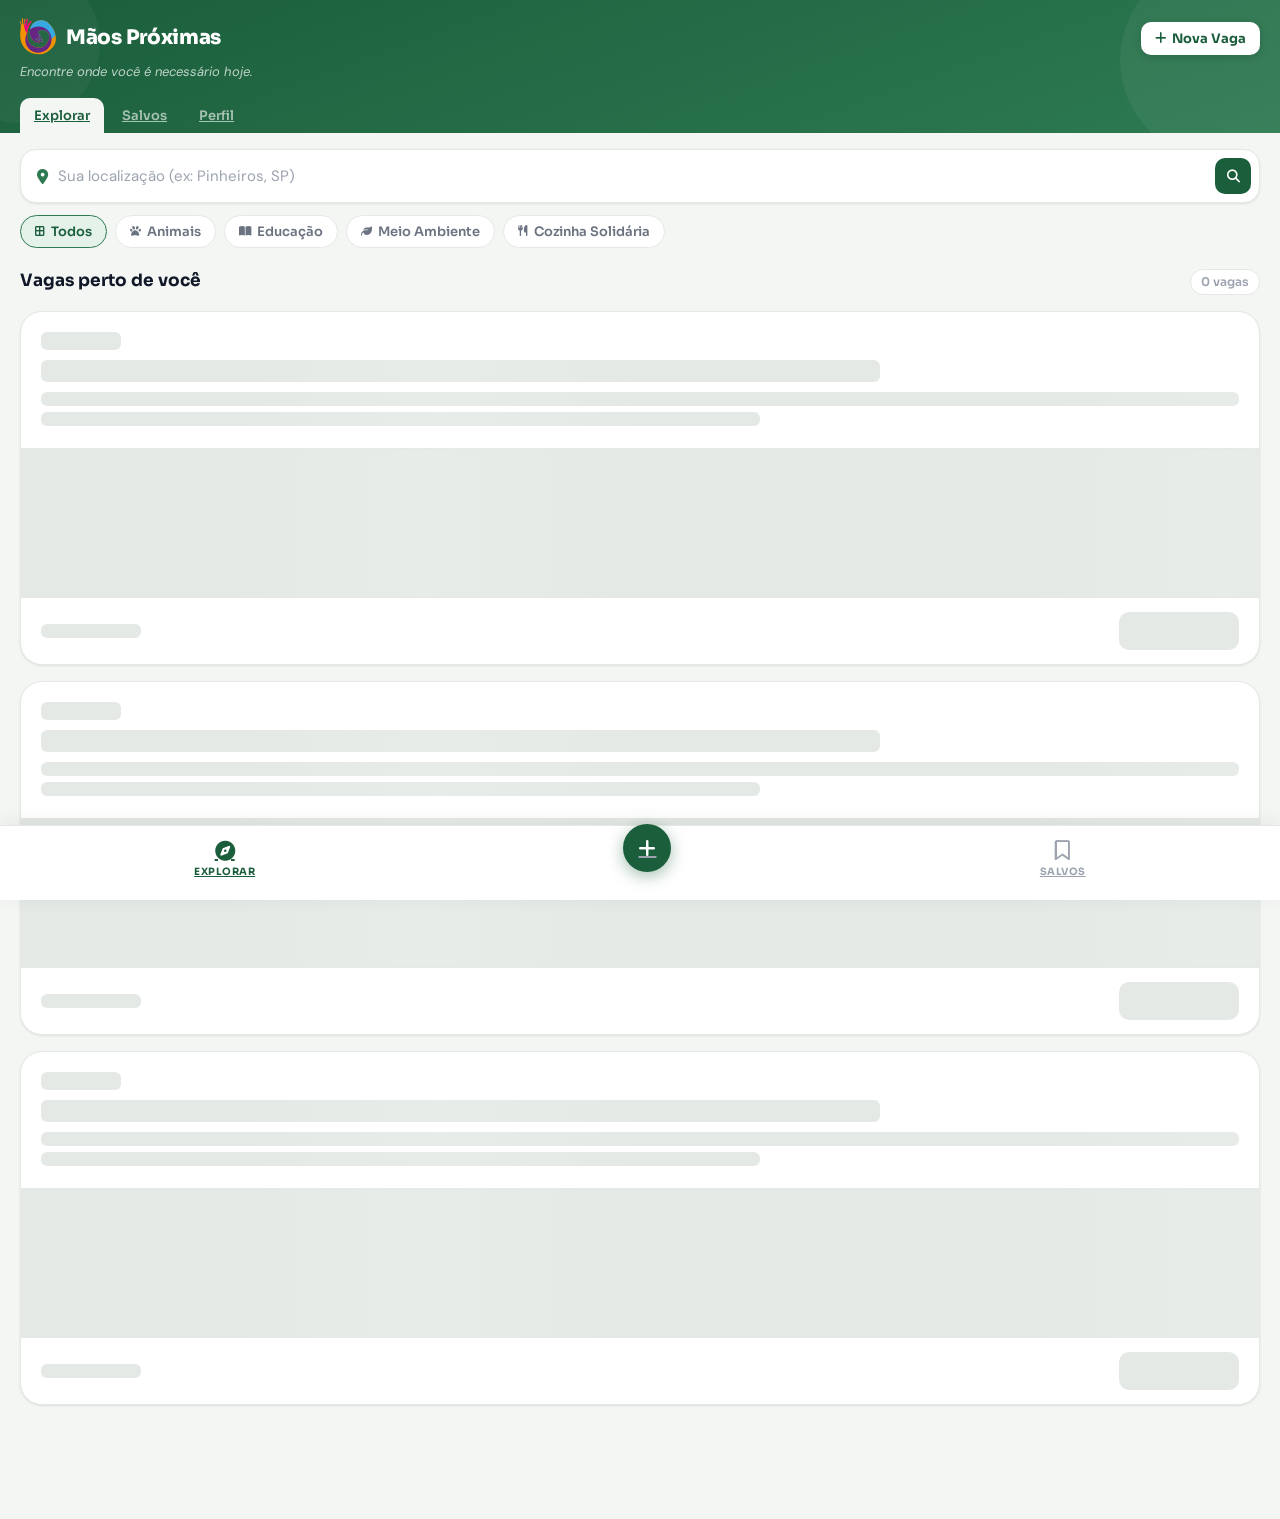
==== index.html @ 0b0cc78a "adicoinado o site" ====
<!DOCTYPE html>
<html lang="pt-br">
<head>
    <meta charset="UTF-8">
    <meta name="viewport" content="width=device-width, initial-scale=1.0">
    <title>Mãos Próximas - Voluntariado</title>
    <link rel="stylesheet" href="reset.css">
    <link rel="stylesheet" href="style.css">
    <link rel="stylesheet" href="https://cdnjs.cloudflare.com/ajax/libs/font-awesome/6.4.0/css/all.min.css">
    <link href="https://fonts.googleapis.com/css2?family=Sora:wght@400;500;600;700;800&family=DM+Sans:ital,wght@0,400;0,500;1,400&display=swap" rel="stylesheet">
</head>
<body>

    <header class="main-header">
        <div class="header-top">
            <div class="logo-area">
                <div class="logo-icon"><i class="fa-solid fa-hands-holding-heart"><img src="logo.svg" width="40px" height="40px" alt="Logo"></i></div>
                <h1>Mãos Próximas</h1>
            </div>
            <button class="btn-nova-vaga" onclick="window.location.href='cadastro.html'">
                <i class="fa-solid fa-plus"></i> Nova Vaga
            </button>
        </div>
        <p class="header-sub">Encontre onde você é necessário hoje.</p>
        <nav class="header-nav">
            <a href="#" class="nav-link active">Explorar</a>
            <a href="#" class="nav-link">Salvos</a>
            <a href="#" class="nav-link">Perfil</a>
        </nav>
    </header>

    <section class="search-section">
        <div class="search-box">
            <i class="fa-solid fa-location-dot search-icon"></i>
            <input type="text" placeholder="Sua localização (ex: Pinheiros, SP)">
            <button class="search-btn"><i class="fa-solid fa-magnifying-glass"></i></button>
        </div>
        
        <div class="filters-container">
            <button class="filter-chip active" data-filter="todos">
                <i class="fa-solid fa-border-all"></i> Todos
            </button>
            <button class="filter-chip" data-filter="animal">
                <i class="fa-solid fa-paw"></i> Animais
            </button>
            <button class="filter-chip" data-filter="educacao">
                <i class="fa-solid fa-book-open"></i> Educação
            </button>
            <button class="filter-chip" data-filter="ambiente">
                <i class="fa-solid fa-leaf"></i> Meio Ambiente
            </button>
            <button class="filter-chip" data-filter="cozinha">
                <i class="fa-solid fa-utensils"></i> Cozinha Solidária
            </button>
        </div>
    </section>

    <main class="vagas-container">
        <div class="section-header">
            <h2>Vagas perto de você</h2>
            <span class="vaga-count" id="vaga-count">0 vagas</span>
        </div>
        <div id="container-vagas" class="feed"></div>
        <div class="empty-state" id="empty-state" style="display:none">
            <i class="fa-regular fa-face-meh"></i>
            <p>Nenhuma vaga encontrada nessa categoria.</p>
        </div>
    </main>

    <nav class="bottom-nav">
        <a href="#" class="nav-item active">
            <i class="fa-solid fa-compass"></i>
            <span>Explorar</span>
        </a>
        <a href="cadastro.html" class="nav-item nav-item-center">
            <div class="nav-plus"><i class="fa-solid fa-plus"></i></div>
        </a>
        <a href="#" class="nav-item">
            <i class="fa-regular fa-bookmark"></i>
            <span>Salvos</span>
        </a>
    </nav>

<script type="module" src="db.js"></script>
<script type="module" src="script.js"></script>
</body>
</html>
---- style.css ----
@import url('https://fonts.googleapis.com/css2?family=Sora:wght@400;500;600;700;800&family=DM+Sans:ital,wght@0,400;0,500;1,400&display=swap');

:root {
    --primary: #1B5E3B;
    --primary-mid: #2D7A52;
    --primary-light: #E4F2EA;
    --primary-glow: rgba(45, 122, 82, 0.12);
    --accent: #52C07A;
    --text-dark: #111827;
    --text-mid: #374151;
    --text-muted: #6B7280;
    --text-hint: #9CA3AF;
    --bg-page: #F3F6F3;
    --bg-surface: #FFFFFF;
    --bg-subtle: #F9FBF9;
    --border: #E5E9E5;
    --border-mid: #D1D9D1;
    --shadow-sm: 0 1px 3px rgba(0,0,0,0.06), 0 1px 2px rgba(0,0,0,0.04);
    --shadow-md: 0 4px 12px rgba(0,0,0,0.07), 0 2px 4px rgba(0,0,0,0.04);
    --shadow-lg: 0 10px 30px rgba(0,0,0,0.10), 0 4px 8px rgba(0,0,0,0.05);
    --radius-sm: 10px;
    --radius-md: 16px;
    --radius-lg: 22px;
    --radius-xl: 28px;
    --font-display: 'Sora', system-ui, sans-serif;
    --font-body: 'DM Sans', system-ui, sans-serif;
}

*, *::before, *::after { box-sizing: border-box; }
* { margin: 0; padding: 0; }

body {
    font-family: var(--font-body);
    background-color: var(--bg-page);
    color: var(--text-dark);
    line-height: 1.5;
    padding-bottom: 90px;
    -webkit-font-smoothing: antialiased;
}

/* ========================
   HEADER
======================== */
.main-header {
    background: linear-gradient(160deg, var(--primary) 0%, var(--primary-mid) 100%);
    padding: 20px 20px 0;
    position: relative;
    overflow: hidden;
}

.main-header::before {
    content: '';
    position: absolute;
    top: -40px; right: -40px;
    width: 200px; height: 200px;
    border-radius: 50%;
    background: rgba(255,255,255,0.05);
}

.main-header::after {
    content: '';
    position: absolute;
    bottom: 10px; left: -60px;
    width: 160px; height: 160px;
    border-radius: 50%;
    background: rgba(255,255,255,0.04);
}

.header-top {
    display: flex;
    justify-content: space-between;
    align-items: center;
    position: relative;
    z-index: 1;
}

.logo-area {
    display: flex;
    align-items: center;
    gap: 10px;
}

.logo-icon {
    width: 36px; height: 36px;
    border-radius: 10px;
    display: flex; align-items: center; justify-content: center;
    color: white;
    font-size: 16px;
    backdrop-filter: blur(4px);
}

.main-header h1 {
    font-family: var(--font-display);
    font-size: 20px;
    font-weight: 800;
    color: white;
    letter-spacing: -0.3px;
}

.btn-nova-vaga {
    display: flex;
    align-items: center;
    gap: 6px;
    background: white;
    color: var(--primary);
    border: none;
    padding: 8px 14px;
    border-radius: var(--radius-sm);
    font-family: var(--font-display);
    font-size: 13px;
    font-weight: 700;
    cursor: pointer;
    box-shadow: 0 2px 8px rgba(0,0,0,0.15);
    transition: transform 0.15s, box-shadow 0.15s;
}

.btn-nova-vaga:hover { transform: translateY(-1px); box-shadow: 0 4px 12px rgba(0,0,0,0.2); }
.btn-nova-vaga:active { transform: scale(0.96); }

.header-sub {
    font-family: var(--font-body);
    font-size: 13px;
    color: rgba(255,255,255,0.72);
    margin-top: 6px;
    position: relative;
    z-index: 1;
    font-style: italic;
}

.header-nav {
    display: flex;
    gap: 4px;
    margin-top: 16px;
    position: relative;
    z-index: 1;
}

.nav-link {
    font-family: var(--font-display);
    font-size: 13px;
    font-weight: 600;
    color: rgba(255,255,255,0.6);
    padding: 8px 14px;
    border-radius: var(--radius-sm) var(--radius-sm) 0 0;
    transition: all 0.2s;
}

.nav-link.active {
    background: var(--bg-page);
    color: var(--primary);
}

/* ========================
   SEARCH
======================== */
.search-section {
    padding: 16px 20px 8px;
}

.search-box {
    display: flex;
    align-items: center;
    background: var(--bg-surface);
    border: 1.5px solid var(--border);
    border-radius: var(--radius-md);
    padding: 0 8px 0 16px;
    box-shadow: var(--shadow-sm);
    transition: border-color 0.2s, box-shadow 0.2s;
}

.search-box:focus-within {
    border-color: var(--primary-mid);
    box-shadow: 0 0 0 3px var(--primary-glow);
}

.search-icon {
    color: var(--primary-mid);
    margin-right: 10px;
    font-size: 15px;
}

.search-box input {
    border: none;
    outline: none;
    height: 52px;
    width: 100%;
    font-size: 15px;
    font-family: var(--font-body);
    background: transparent;
    color: var(--text-dark);
}

.search-box input::placeholder { color: var(--text-hint); }

.search-btn {
    width: 36px; height: 36px;
    background: var(--primary);
    border: none;
    border-radius: var(--radius-sm);
    color: white;
    cursor: pointer;
    display: flex; align-items: center; justify-content: center;
    font-size: 13px;
    flex-shrink: 0;
    transition: background 0.2s;
}

.search-btn:hover { background: var(--primary-mid); }

/* Filters */
.filters-container {
    display: flex;
    gap: 8px;
    overflow-x: auto;
    padding: 12px 0 4px;
    -ms-overflow-style: none;
    scrollbar-width: none;
}

.filters-container::-webkit-scrollbar { display: none; }

.filter-chip {
    display: flex;
    align-items: center;
    gap: 6px;
    background: var(--bg-surface);
    border: 1.5px solid var(--border);
    padding: 7px 14px;
    border-radius: 20px;
    font-family: var(--font-display);
    font-size: 13px;
    font-weight: 600;
    color: var(--text-muted);
    white-space: nowrap;
    cursor: pointer;
    transition: all 0.2s ease;
}

.filter-chip i { font-size: 11px; }

.filter-chip:hover {
    border-color: var(--border-mid);
    color: var(--text-mid);
}

.filter-chip.active {
    background: var(--primary-light);
    border-color: var(--primary-mid);
    color: var(--primary);
}

/* ========================
   FEED
======================== */
.vagas-container {
    padding: 8px 20px;
}

.section-header {
    display: flex;
    justify-content: space-between;
    align-items: baseline;
    margin-bottom: 16px;
}

.section-header h2 {
    font-family: var(--font-display);
    font-size: 17px;
    font-weight: 700;
    color: var(--text-dark);
}

.vaga-count {
    font-family: var(--font-display);
    font-size: 12px;
    font-weight: 600;
    color: var(--text-hint);
    background: var(--bg-surface);
    border: 1px solid var(--border);
    padding: 3px 10px;
    border-radius: 20px;
}

/* ========================
   CARD
======================== */
.vaga-card {
    background: var(--bg-surface);
    border-radius: var(--radius-lg);
    padding: 0;
    margin-bottom: 16px;
    border: 1.5px solid var(--border);
    box-shadow: var(--shadow-sm);
    overflow: hidden;
    transition: transform 0.2s, box-shadow 0.2s;
    animation: fadeUp 0.35s ease both;
}

.vaga-card:hover {
    transform: translateY(-2px);
    box-shadow: var(--shadow-md);
}

@keyframes fadeUp {
    from { opacity: 0; transform: translateY(12px); }
    to { opacity: 1; transform: translateY(0); }
}

.card-body {
    padding: 20px 20px 16px;
}

.card-header {
    display: flex;
    justify-content: space-between;
    align-items: flex-start;
    margin-bottom: 10px;
    gap: 12px;
}

.card-header-left { flex: 1; }

.tag {
    display: inline-flex;
    align-items: center;
    gap: 4px;
    font-family: var(--font-display);
    font-size: 10px;
    font-weight: 700;
    text-transform: uppercase;
    letter-spacing: 0.8px;
    padding: 3px 9px;
    border-radius: 6px;
    margin-bottom: 6px;
}

.tag-animal    { background: #FEF3C7; color: #92400E; }
.tag-educacao  { background: #DBEAFE; color: #1E40AF; }
.tag-ambiente  { background: #D1FAE5; color: #065F46; }
.tag-cozinha   { background: #FCE7F3; color: #9D174D; }
.tag-saude     { background: #FEE2E2; color: #991B1B; }
.tag-outros    { background: #F3F4F6; color: #374151; }

.card-header h3 {
    font-family: var(--font-display);
    font-size: 16px;
    font-weight: 700;
    color: var(--text-dark);
    line-height: 1.3;
}

.distancia {
    flex-shrink: 0;
    background: var(--primary-light);
    color: var(--primary);
    padding: 5px 10px;
    border-radius: 8px;
    font-family: var(--font-display);
    font-size: 12px;
    font-weight: 700;
    display: flex;
    align-items: center;
    gap: 4px;
}

.card-descricao {
    font-size: 13.5px;
    color: var(--text-muted);
    line-height: 1.6;
    display: -webkit-box;
    -webkit-line-clamp: 2;
    -webkit-box-orient: vertical;
    overflow: hidden;
    margin-bottom: 0;
}

.card-map {
    overflow: hidden;
    height: 150px;
    border-top: 1px solid var(--border);
    border-bottom: 1px solid var(--border);
    position: relative;
}

.card-map iframe {
    width: 100%;
    height: 100%;
    display: block;
}

.card-footer {
    display: flex;
    justify-content: space-between;
    align-items: center;
    padding: 14px 20px;
}

.card-data {
    font-size: 12px;
    color: var(--text-muted);
    display: flex;
    align-items: center;
    gap: 6px;
    font-family: var(--font-display);
    font-weight: 500;
}

.card-data i { color: var(--primary-mid); }

.btn-ajudar {
    background: var(--primary);
    color: white;
    border: none;
    padding: 10px 20px;
    border-radius: var(--radius-sm);
    font-family: var(--font-display);
    font-size: 13px;
    font-weight: 700;
    cursor: pointer;
    transition: all 0.15s ease;
    display: flex;
    align-items: center;
    gap: 6px;
}

.btn-ajudar:hover { background: var(--primary-mid); transform: translateY(-1px); }
.btn-ajudar:active { transform: scale(0.96); }

/* Empty state */
.empty-state {
    text-align: center;
    padding: 48px 20px;
    color: var(--text-hint);
}

.empty-state i { font-size: 36px; margin-bottom: 10px; }
.empty-state p { font-size: 14px; font-family: var(--font-display); }

/* ========================
   BOTTOM NAV
======================== */
.bottom-nav {
    position: fixed;
    bottom: 0; left: 0; right: 0;
    background: var(--bg-surface);
    border-top: 1px solid var(--border);
    display: flex;
    justify-content: space-around;
    align-items: center;
    padding: 10px 0 16px;
    box-shadow: 0 -4px 20px rgba(0,0,0,0.06);
    z-index: 100;
}

.nav-item {
    display: flex;
    flex-direction: column;
    align-items: center;
    color: var(--text-hint);
    gap: 3px;
    padding: 0 20px;
    transition: color 0.2s;
}

.nav-item i { font-size: 20px; }
.nav-item span { font-family: var(--font-display); font-size: 10px; font-weight: 700; text-transform: uppercase; letter-spacing: 0.5px; }
.nav-item.active { color: var(--primary); }

.nav-item-center { padding: 0; }

.nav-plus {
    width: 48px; height: 48px;
    background: var(--primary);
    border-radius: 50%;
    display: flex; align-items: center; justify-content: center;
    color: white;
    font-size: 18px;
    box-shadow: 0 4px 16px rgba(27, 94, 59, 0.4);
    transform: translateY(-12px);
    transition: transform 0.2s, box-shadow 0.2s;
}

.nav-plus:hover { transform: translateY(-14px); box-shadow: 0 6px 20px rgba(27,94,59,0.5); }

/* ========================
   CADASTRO PAGE
======================== */
.cadastro-page { background: var(--bg-page); }

.cadastro-header .header-top {
    justify-content: space-between;
    align-items: center;
}

.btn-voltar {
    width: 38px; height: 38px;
    background: rgba(255,255,255,0.18);
    border: none;
    border-radius: 10px;
    color: white;
    font-size: 15px;
    cursor: pointer;
    display: flex; align-items: center; justify-content: center;
    transition: background 0.2s;
}

.btn-voltar:hover { background: rgba(255,255,255,0.28); }

.cadastro-container {
    padding: 20px;
    max-width: 600px;
    margin: 0 auto;
}

.form-progress {
    margin-bottom: 20px;
}

.progress-bar {
    height: 5px;
    background: var(--border);
    border-radius: 10px;
    overflow: hidden;
    margin-bottom: 6px;
}

.progress-fill {
    height: 100%;
    background: linear-gradient(90deg, var(--primary), var(--accent));
    border-radius: 10px;
    width: 0%;
    transition: width 0.4s ease;
}

.progress-label {
    font-family: var(--font-display);
    font-size: 12px;
    color: var(--text-hint);
    font-weight: 600;
}

.form-card {
    background: var(--bg-surface);
    border-radius: var(--radius-lg);
    border: 1.5px solid var(--border);
    overflow: hidden;
    box-shadow: var(--shadow-sm);
}

.form-section {
    padding: 20px;
    border-bottom: 1px solid var(--border);
}

.form-section:last-child { border-bottom: none; }

.form-section-label {
    font-family: var(--font-display);
    font-size: 12px;
    font-weight: 700;
    text-transform: uppercase;
    letter-spacing: 0.8px;
    color: var(--primary);
    display: flex;
    align-items: center;
    gap: 7px;
    margin-bottom: 16px;
}

/* Categoria grid */
.categoria-grid {
    display: grid;
    grid-template-columns: repeat(3, 1fr);
    gap: 10px;
}

.categoria-btn {
    display: flex;
    flex-direction: column;
    align-items: center;
    gap: 7px;
    padding: 14px 10px;
    border-radius: var(--radius-md);
    border: 1.5px solid var(--border);
    background: var(--bg-subtle);
    color: var(--text-muted);
    cursor: pointer;
    transition: all 0.2s;
    font-family: var(--font-display);
}

.categoria-btn i { font-size: 20px; }
.categoria-btn span { font-size: 11px; font-weight: 700; text-transform: uppercase; letter-spacing: 0.5px; }

.categoria-btn:hover {
    border-color: var(--primary-mid);
    color: var(--primary);
    background: var(--primary-light);
}

.categoria-btn.active {
    border-color: var(--primary);
    background: var(--primary-light);
    color: var(--primary);
    box-shadow: 0 0 0 3px var(--primary-glow);
}

/* Fields */
.field-group {
    margin-bottom: 16px;
    position: relative;
}

.field-group:last-child { margin-bottom: 0; }

.field-label {
    display: block;
    font-family: var(--font-display);
    font-size: 12px;
    font-weight: 700;
    color: var(--text-mid);
    margin-bottom: 7px;
    text-transform: uppercase;
    letter-spacing: 0.5px;
}

.field-input {
    width: 100%;
    border: 1.5px solid var(--border);
    border-radius: var(--radius-sm);
    padding: 11px 14px;
    font-size: 15px;
    font-family: var(--font-body);
    color: var(--text-dark);
    background: var(--bg-subtle);
    outline: none;
    transition: border-color 0.2s, box-shadow 0.2s, background 0.2s;
}

.field-input:focus {
    border-color: var(--primary-mid);
    background: var(--bg-surface);
    box-shadow: 0 0 0 3px var(--primary-glow);
}

.field-input::placeholder { color: var(--text-hint); font-style: italic; }

.field-textarea {
    resize: vertical;
    min-height: 100px;
    line-height: 1.6;
}

.field-counter {
    position: absolute;
    right: 12px;
    bottom: 10px;
    font-size: 11px;
    color: var(--text-hint);
    font-family: var(--font-display);
    pointer-events: none;
}

.field-with-icon { position: relative; }

.field-icon {
    position: absolute;
    left: 14px;
    top: 50%;
    transform: translateY(-50%);
    color: var(--primary-mid);
    font-size: 13px;
}

.has-icon { padding-left: 36px; }

.btn-preview-map {
    display: inline-flex;
    align-items: center;
    gap: 6px;
    margin-top: 10px;
    background: none;
    border: 1.5px dashed var(--border-mid);
    padding: 7px 14px;
    border-radius: var(--radius-sm);
    font-family: var(--font-display);
    font-size: 12px;
    font-weight: 700;
    color: var(--primary);
    cursor: pointer;
    transition: all 0.2s;
}

.btn-preview-map:hover {
    border-color: var(--primary-mid);
    background: var(--primary-light);
}

.map-preview {
    display: none;
    margin-top: 12px;
    border-radius: var(--radius-sm);
    overflow: hidden;
    border: 1.5px solid var(--border);
}

.field-row {
    display: grid;
    grid-template-columns: 1fr 1fr;
    gap: 12px;
}

/* Form actions */
.form-actions {
    display: flex;
    gap: 12px;
    padding: 20px;
    border-top: 1px solid var(--border);
    background: var(--bg-subtle);
}

.btn-cancelar {
    flex: 1;
    padding: 13px;
    border: 1.5px solid var(--border-mid);
    border-radius: var(--radius-sm);
    background: var(--bg-surface);
    font-family: var(--font-display);
    font-size: 14px;
    font-weight: 700;
    color: var(--text-muted);
    cursor: pointer;
    transition: all 0.15s;
}

.btn-cancelar:hover { border-color: var(--text-muted); color: var(--text-dark); }

.btn-publicar {
    flex: 2;
    padding: 13px;
    border: none;
    border-radius: var(--radius-sm);
    background: var(--primary);
    font-family: var(--font-display);
    font-size: 14px;
    font-weight: 700;
    color: white;
    cursor: pointer;
    display: flex;
    align-items: center;
    justify-content: center;
    gap: 8px;
    transition: all 0.15s;
    box-shadow: 0 3px 12px rgba(27,94,59,0.3);
}

.btn-publicar:hover { background: var(--primary-mid); transform: translateY(-1px); }
.btn-publicar:active { transform: scale(0.97); }

/* Toast */
.toast {
    position: fixed;
    bottom: 30px;
    left: 50%;
    transform: translateX(-50%) translateY(80px);
    background: var(--primary);
    color: white;
    padding: 14px 22px;
    border-radius: var(--radius-md);
    font-family: var(--font-display);
    font-size: 14px;
    font-weight: 600;
    display: flex;
    align-items: center;
    gap: 10px;
    box-shadow: 0 8px 24px rgba(27,94,59,0.4);
    transition: transform 0.4s cubic-bezier(0.34,1.56,0.64,1), opacity 0.3s;
    opacity: 0;
    z-index: 999;
}

.toast.show {
    transform: translateX(-50%) translateY(0);
    opacity: 1;
}

/* ========================
   SKELETON LOADING
======================== */
@keyframes shimmer {
    0%   { background-position: -400px 0; }
    100% { background-position: 400px 0; }
}

.skeleton {
    background: linear-gradient(90deg, var(--border) 25%, #e8ece8 50%, var(--border) 75%);
    background-size: 800px 100%;
    animation: shimmer 1.4s infinite;
    border-radius: 6px;
}

.skeleton-card { pointer-events: none; }
.skeleton-tag   { height: 18px; width: 80px; margin-bottom: 10px; }
.skeleton-title { height: 22px; width: 70%; margin-bottom: 10px; }
.skeleton-text  { height: 14px; width: 100%; margin-bottom: 6px; }
.skeleton-text.short { width: 60%; }
.skeleton-map   { height: 150px; border-radius: 0; border-top: 1px solid var(--border); border-bottom: 1px solid var(--border); }
.skeleton-date  { height: 14px; width: 100px; }
.skeleton-btn   { height: 38px; width: 120px; border-radius: var(--radius-sm); }
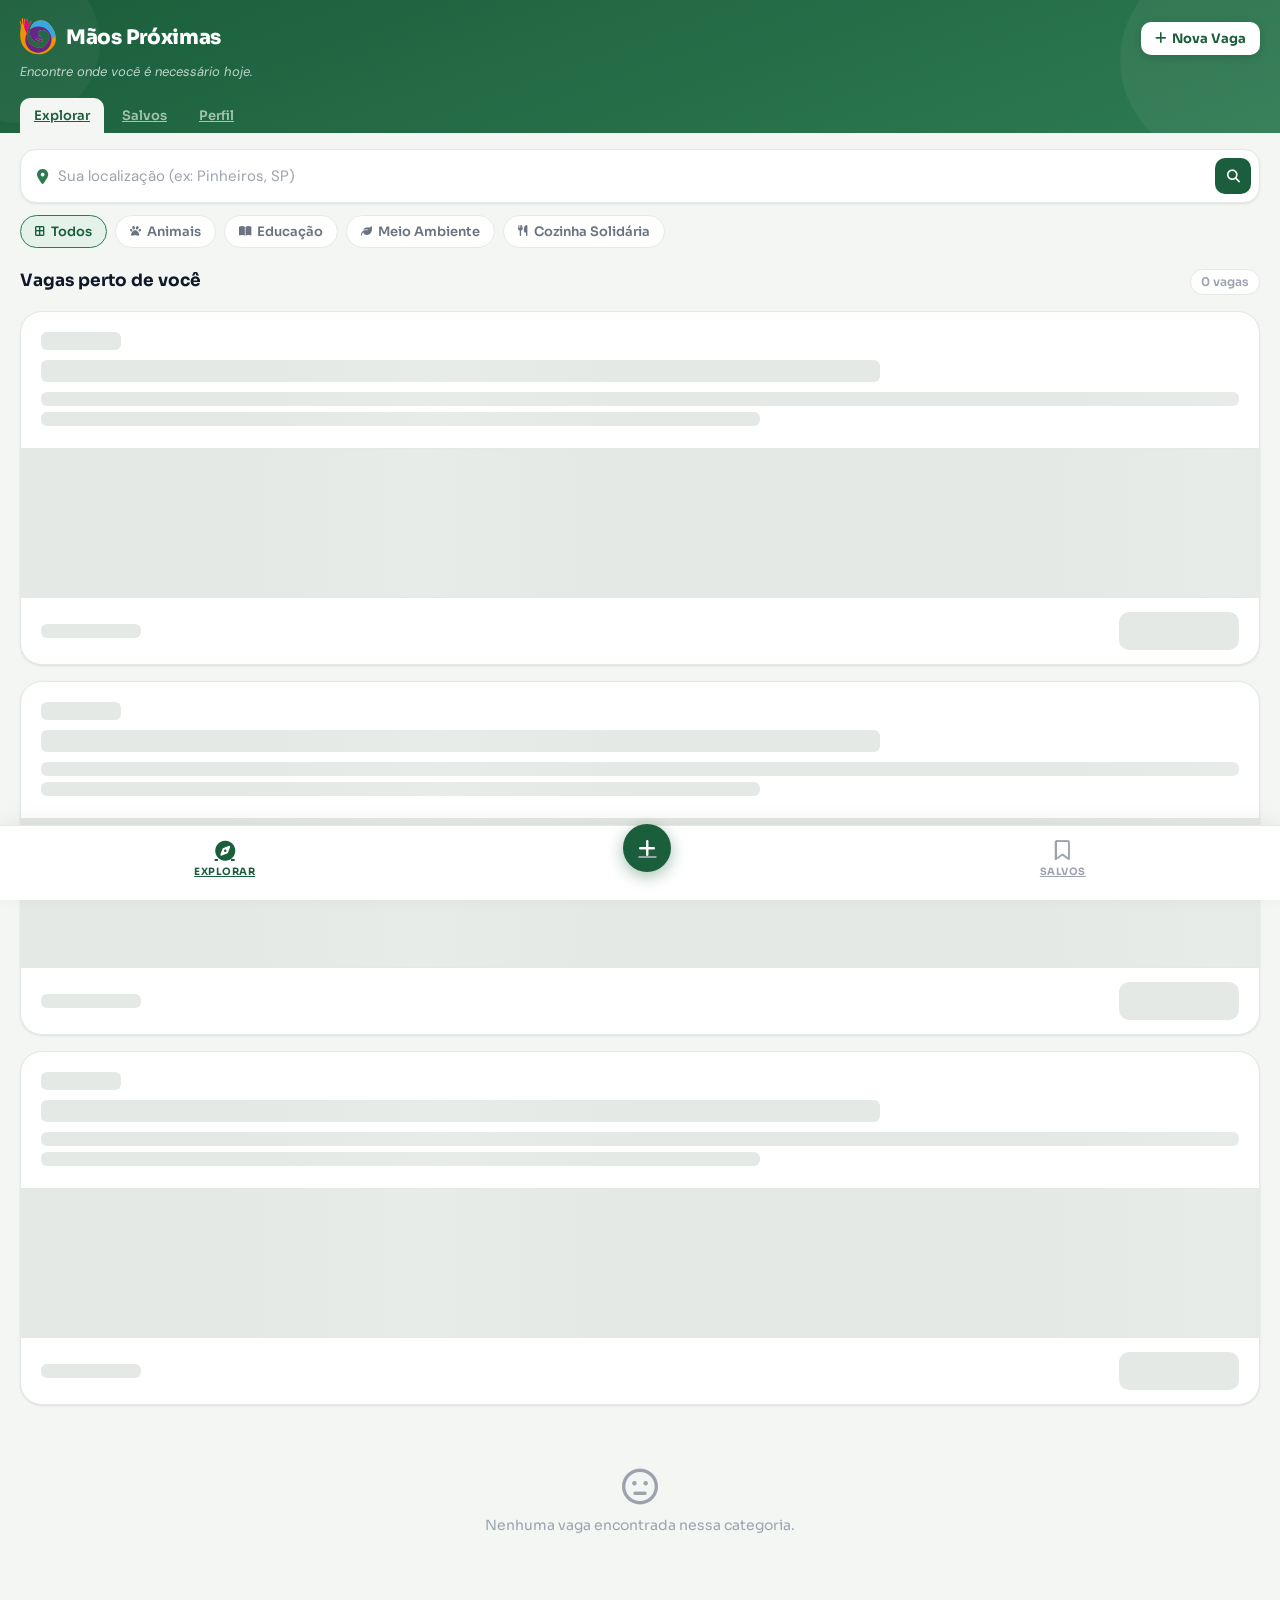
==== commit 189b630a: "corrigindo reclamacoes vscode" ====
--- a/index.html
+++ b/index.html
@@ -33,7 +33,9 @@
         <div class="search-box">
             <i class="fa-solid fa-location-dot search-icon"></i>
             <input type="text" placeholder="Sua localização (ex: Pinheiros, SP)">
-            <button class="search-btn"><i class="fa-solid fa-magnifying-glass"></i></button>
+            <button type="button" class="search-btn" title="Pesquisar">
+                <i class="fa-solid fa-magnifying-glass"></i>
+            </button>
         </div>
         
         <div class="filters-container">
@@ -61,7 +63,7 @@
             <span class="vaga-count" id="vaga-count">0 vagas</span>
         </div>
         <div id="container-vagas" class="feed"></div>
-        <div class="empty-state" id="empty-state" style="display:none">
+        <div class="empty-state" id="empty-state">
             <i class="fa-regular fa-face-meh"></i>
             <p>Nenhuma vaga encontrada nessa categoria.</p>
         </div>
@@ -72,7 +74,7 @@
             <i class="fa-solid fa-compass"></i>
             <span>Explorar</span>
         </a>
-        <a href="cadastro.html" class="nav-item nav-item-center">
+        <a href="cadastro.html" class="nav-item nav-item-center" title="Nova vaga">
             <div class="nav-plus"><i class="fa-solid fa-plus"></i></div>
         </a>
         <a href="#" class="nav-item">
--- a/style.css
+++ b/style.css
@@ -86,6 +86,7 @@
     display: flex; align-items: center; justify-content: center;
     color: white;
     font-size: 16px;
+    -webkit-backdrop-filter: blur(4px);
     backdrop-filter: blur(4px);
 }
 
@@ -214,7 +215,6 @@
     overflow-x: auto;
     padding: 12px 0 4px;
     -ms-overflow-style: none;
-    scrollbar-width: none;
 }
 
 .filters-container::-webkit-scrollbar { display: none; }
@@ -369,6 +369,7 @@
     line-height: 1.6;
     display: -webkit-box;
     -webkit-line-clamp: 2;
+    line-clamp: 2;
     -webkit-box-orient: vertical;
     overflow: hidden;
     margin-bottom: 0;
